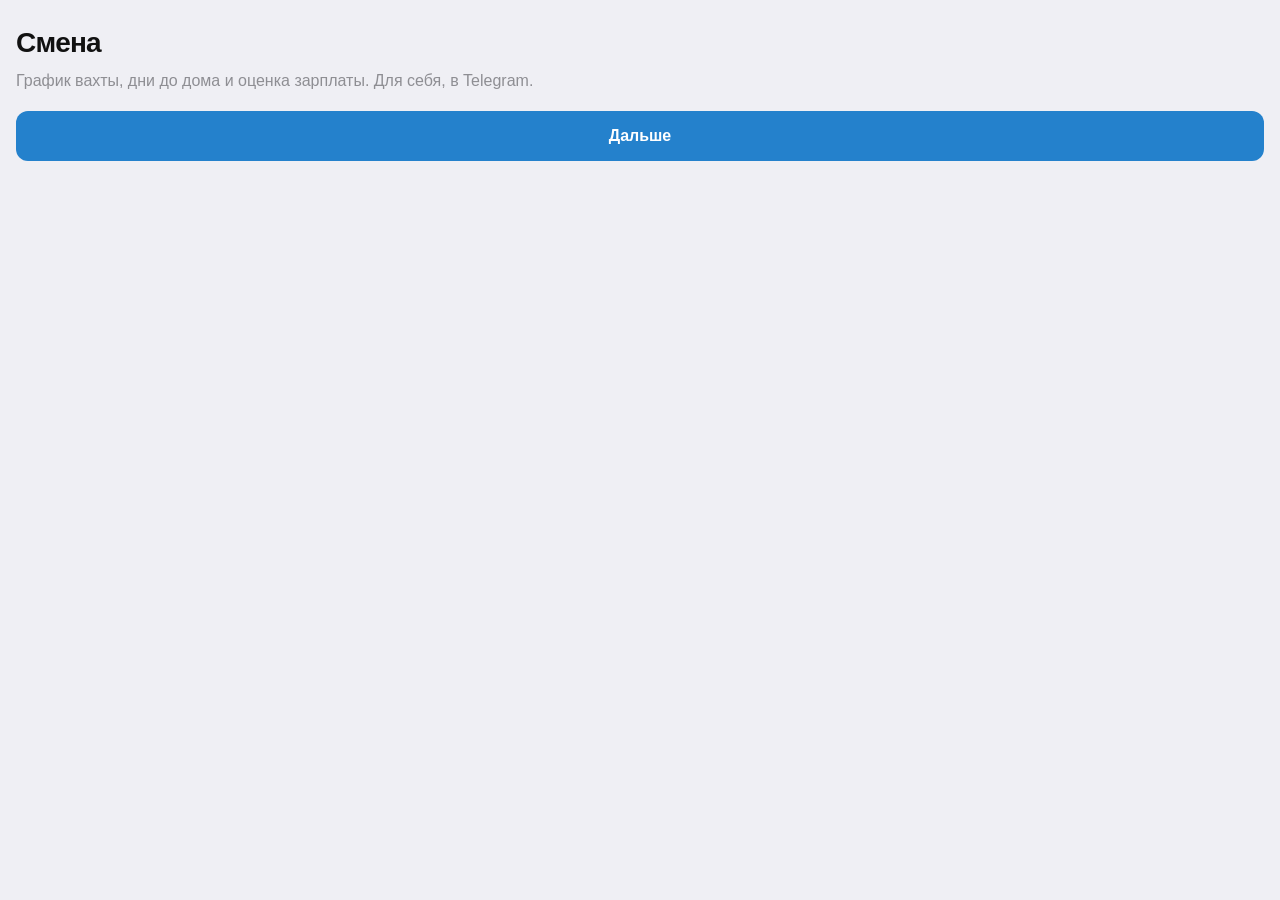
==== webapp/index.html @ 73e89de0 "Add Telegram Mini App for FIFO shift tracking. Static webapp with calendar, pay formula (ТК РФ), pac" ====
<!DOCTYPE html>
<html lang="ru">
<head>
  <meta charset="UTF-8" />
  <meta name="viewport" content="width=device-width, initial-scale=1, maximum-scale=1, user-scalable=no, viewport-fit=cover" />
  <title>Смена</title>
  <script src="https://telegram.org/js/telegram-web-app.js"></script>
  <link rel="stylesheet" href="app.css" />
</head>
<body>
  <div id="app"></div>
  <script src="pay.js"></script>
  <script src="app.js"></script>
</body>
</html>
---- webapp/app.css ----
:root {
  --bg: var(--tg-theme-bg-color, #fff);
  --text: var(--tg-theme-text-color, #111);
  --hint: var(--tg-theme-hint-color, #8e8e93);
  --link: var(--tg-theme-link-color, #2481cc);
  --btn: var(--tg-theme-button-color, #2481cc);
  --btn-text: var(--tg-theme-button-text-color, #fff);
  --sec: var(--tg-theme-secondary-bg-color, #efeff4);
  --header: var(--tg-theme-header-bg-color, var(--bg));
  --accent: var(--tg-theme-accent-text-color, var(--btn));
  --section: var(--tg-theme-section-bg-color, #fff);
  --sub: var(--tg-theme-subtitle-text-color, var(--hint));
  --danger: var(--tg-theme-destructive-text-color, #e53935);
  --sep: color-mix(in srgb, var(--hint) 22%, transparent);
  --travel: #c47b17;
  --rest: #7b61c4;
  --tab-h: 56px;
  --radius: 14px;
}

* { box-sizing: border-box; -webkit-tap-highlight-color: transparent; }
html, body { margin: 0; padding: 0; background: var(--sec); color: var(--text); font: 16px/1.35 -apple-system, BlinkMacSystemFont, "Segoe UI", Roboto, sans-serif; }
body { min-height: 100dvh; }
#app { min-height: 100dvh; padding-bottom: calc(var(--tab-h) + env(safe-area-inset-bottom, 0px)); }

.top {
  padding: calc(10px + var(--tg-content-safe-area-inset-top, env(safe-area-inset-top, 0px))) 16px 12px;
  background: var(--sec);
}
.top h1 { margin: 0; font-size: 28px; font-weight: 720; letter-spacing: -0.03em; }
.top .sub { color: var(--hint); font-size: 14px; margin-top: 4px; }

.wrap { padding: 0 16px 24px; }
.group {
  background: var(--section);
  border-radius: var(--radius);
  overflow: hidden;
  margin-bottom: 16px;
}
.row {
  display: flex;
  align-items: center;
  gap: 12px;
  padding: 12px 16px;
  min-height: 48px;
  border-bottom: 0.5px solid var(--sep);
}
.row:last-child { border-bottom: 0; }
.row.tap { cursor: pointer; }
.row .lbl { flex: 1; }
.row .lbl small { display: block; color: var(--hint); font-size: 13px; font-weight: 400; }
.row .val { color: var(--hint); font-size: 15px; }
.chev { color: var(--hint); font-size: 18px; line-height: 1; }
.head-row { padding: 12px 16px 6px; color: var(--hint); font-size: 13px; text-transform: uppercase; letter-spacing: 0.04em; }

.hero {
  background: var(--section);
  border-radius: var(--radius);
  padding: 20px 16px 16px;
  margin-bottom: 16px;
  text-align: center;
}
.hero .st { font-size: 13px; color: var(--hint); text-transform: uppercase; letter-spacing: 0.06em; }
.hero .big { font-size: 34px; font-weight: 720; letter-spacing: -0.04em; margin: 6px 0 4px; }
.hero .big em { font-style: normal; color: var(--accent); margin-right: 0.2em; }
.ring-wrap { width: 112px; height: 112px; margin: 12px auto 4px; position: relative; }
.ring-wrap svg { width: 112px; height: 112px; transform: rotate(-90deg); }
.ring-wrap .num {
  position: absolute; inset: 0; display: flex; align-items: center; justify-content: center;
  flex-direction: column; transform: none;
}
.ring-wrap .num b { font-size: 28px; font-weight: 720; }
.ring-wrap .num span { font-size: 11px; color: var(--hint); }

.money { font-variant-numeric: tabular-nums; }
.muted { color: var(--hint); }
.danger { color: var(--danger); }
.accent { color: var(--accent); }

.cal-nav { display: flex; align-items: center; justify-content: space-between; margin-bottom: 8px; }
.cal-nav b { font-size: 18px; }
.cal-nav button, .icon-btn {
  background: var(--section); color: var(--accent); border: 0; border-radius: 10px;
  padding: 8px 12px; font: inherit; font-weight: 600; cursor: pointer;
}
.week { display: grid; grid-template-columns: repeat(7, 1fr); gap: 2px; margin-bottom: 4px; }
.week span { text-align: center; font-size: 11px; color: var(--hint); padding: 4px 0; }
.grid { display: grid; grid-template-columns: repeat(7, 1fr); gap: 2px; }
.cell {
  aspect-ratio: 1; border-radius: 10px; display: flex; flex-direction: column;
  align-items: center; justify-content: center; font-size: 14px; font-weight: 600;
  background: transparent; border: 0; color: var(--text); cursor: pointer; padding: 0;
}
.cell.off { color: var(--hint); opacity: 0.45; }
.cell.today { outline: 1.5px solid var(--accent); }
.cell .dot { width: 6px; height: 6px; border-radius: 50%; margin-top: 2px; }
.cell.t-w { background: color-mix(in srgb, var(--accent) 16%, transparent); }
.cell.t-h { background: color-mix(in srgb, var(--hint) 12%, transparent); }
.cell.t-to, .cell.t-from { background: color-mix(in srgb, var(--travel) 22%, transparent); }
.cell.t-r { background: color-mix(in srgb, var(--rest) 20%, transparent); }
.cell.t-s { background: color-mix(in srgb, var(--danger) 16%, transparent); }
.cell.t-v { background: color-mix(in srgb, var(--link) 16%, transparent); }
.cell .dot.t-w { background: var(--accent); }
.cell .dot.t-h { background: var(--hint); }
.cell .dot.t-to, .cell .dot.t-from { background: var(--travel); }
.cell .dot.t-r { background: var(--rest); }
.cell .dot.t-s { background: var(--danger); }
.cell .dot.t-v { background: var(--link); }

.brush { display: flex; gap: 6px; overflow-x: auto; padding: 4px 0 12px; scrollbar-width: none; }
.brush::-webkit-scrollbar { display: none; }
.chip {
  flex: 0 0 auto; border: 0; background: var(--section); color: var(--text);
  border-radius: 20px; padding: 8px 12px; font: inherit; font-size: 13px; font-weight: 600;
  cursor: pointer;
}
.chip.on { background: var(--btn); color: var(--btn-text); }

.tabs {
  position: fixed; left: 0; right: 0; bottom: 0;
  height: calc(var(--tab-h) + env(safe-area-inset-bottom, 0px));
  padding-bottom: env(safe-area-inset-bottom, 0px);
  background: var(--header); border-top: 0.5px solid var(--sep);
  display: grid; grid-template-columns: repeat(4, 1fr); z-index: 5;
}
.tabs button {
  border: 0; background: transparent; color: var(--hint); font: inherit;
  font-size: 11px; font-weight: 600; cursor: pointer;
}
.tabs button.on { color: var(--accent); }

.sheet {
  position: fixed; inset: 0; background: rgba(0,0,0,.4); z-index: 20;
  display: flex; align-items: flex-end;
}
.sheet .box {
  background: var(--section); width: 100%; border-radius: 16px 16px 0 0;
  padding: 12px 16px calc(16px + env(safe-area-inset-bottom, 0px));
  max-height: 88dvh; overflow: auto;
}
.grab { width: 36px; height: 4px; background: var(--sep); border-radius: 4px; margin: 4px auto 12px; }
.sheet h2 { margin: 0 0 12px; font-size: 20px; }

input, select, textarea {
  width: 100%; border: 0; background: var(--sec); color: var(--text);
  border-radius: 10px; padding: 10px 12px; font: inherit;
}
textarea { min-height: 88px; resize: vertical; }
.field { margin-bottom: 12px; }
.field label { display: block; font-size: 13px; color: var(--hint); margin-bottom: 6px; }
.btn {
  display: block; width: 100%; border: 0; border-radius: 12px;
  padding: 14px; font: inherit; font-weight: 650; cursor: pointer;
  background: var(--btn); color: var(--btn-text); margin-top: 8px;
}
.btn.ghost { background: var(--sec); color: var(--text); }
.btn.danger { background: color-mix(in srgb, var(--danger) 14%, transparent); color: var(--danger); }
.pair { display: grid; grid-template-columns: 1fr 1fr; gap: 8px; }

.statline { display: flex; justify-content: space-between; padding: 6px 0; font-size: 15px; }
.statline span:last-child { font-variant-numeric: tabular-nums; font-weight: 600; }

.wiz { padding: 24px 16px 40px; }
.wiz h1 { font-size: 28px; margin: 0 0 8px; letter-spacing: -0.03em; }
.wiz p { color: var(--hint); margin: 0 0 20px; }
.preset { display: grid; grid-template-columns: 1fr 1fr; gap: 8px; margin-bottom: 16px; }
.preset button, .choice {
  background: var(--section); border: 0; border-radius: 14px; padding: 16px;
  font: inherit; font-weight: 650; color: var(--text); cursor: pointer; text-align: left;
}
.preset button.on, .choice.on { outline: 2px solid var(--accent); }

.page { min-height: 100dvh; background: var(--sec); }
.toast {
  position: fixed; left: 16px; right: 16px; bottom: calc(var(--tab-h) + 24px + env(safe-area-inset-bottom, 0px));
  background: #1c1c1e; color: #fff; text-align: center; padding: 12px; border-radius: 12px;
  z-index: 30; font-size: 14px;
}

.legend { display: flex; flex-wrap: wrap; gap: 10px 14px; font-size: 12px; color: var(--hint); margin: 8px 0 0; }
.legend i { display: inline-block; width: 8px; height: 8px; border-radius: 50%; margin-right: 6px; vertical-align: 1px; }

.check { width: 22px; height: 22px; border-radius: 6px; border: 1.5px solid var(--hint); flex: 0 0 22px; }
.check.on { background: var(--btn); border-color: var(--btn); }
.done .lbl { color: var(--hint); text-decoration: line-through; }

.warn { background: color-mix(in srgb, var(--danger) 10%, var(--section)); }
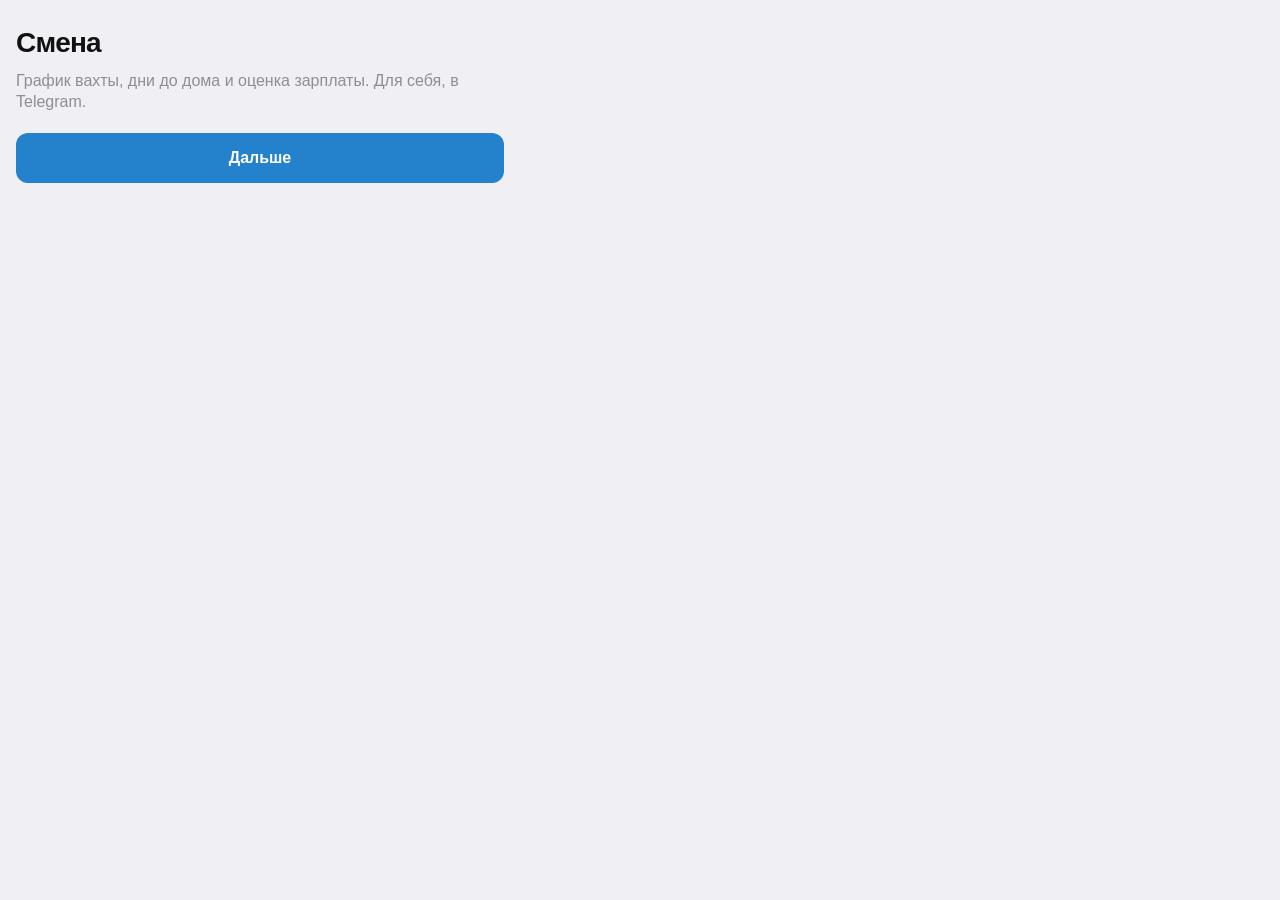
==== commit 85940227: "Fix Mini App pay, storage and calendar. Night wrap for 24h shifts, CloudStorage race, home wizard fi" ====
--- a/webapp/index.html
+++ b/webapp/index.html
@@ -3,13 +3,14 @@
 <head>
   <meta charset="UTF-8" />
   <meta name="viewport" content="width=device-width, initial-scale=1, maximum-scale=1, user-scalable=no, viewport-fit=cover" />
+  <meta name="color-scheme" content="light dark" />
   <title>Смена</title>
   <script src="https://telegram.org/js/telegram-web-app.js"></script>
-  <link rel="stylesheet" href="app.css" />
+  <link rel="stylesheet" href="app.css?v=2" />
 </head>
 <body>
   <div id="app"></div>
-  <script src="pay.js"></script>
-  <script src="app.js"></script>
+  <script src="pay.js?v=2"></script>
+  <script src="app.js?v=2"></script>
 </body>
 </html>
--- a/webapp/app.css
+++ b/webapp/app.css
@@ -21,16 +21,18 @@
 * { box-sizing: border-box; -webkit-tap-highlight-color: transparent; }
 html, body { margin: 0; padding: 0; background: var(--sec); color: var(--text); font: 16px/1.35 -apple-system, BlinkMacSystemFont, "Segoe UI", Roboto, sans-serif; }
 body { min-height: 100dvh; }
-#app { min-height: 100dvh; padding-bottom: calc(var(--tab-h) + env(safe-area-inset-bottom, 0px)); }
+#app { min-height: 100dvh; padding-bottom: env(safe-area-inset-bottom, 0px); }
+body.has-tabs #app { padding-bottom: calc(var(--tab-h) + env(safe-area-inset-bottom, 0px)); }
 
 .top {
   padding: calc(10px + var(--tg-content-safe-area-inset-top, env(safe-area-inset-top, 0px))) 16px 12px;
   background: var(--sec);
+  max-width: 520px;
 }
 .top h1 { margin: 0; font-size: 28px; font-weight: 720; letter-spacing: -0.03em; }
 .top .sub { color: var(--hint); font-size: 14px; margin-top: 4px; }
 
-.wrap { padding: 0 16px 24px; }
+.wrap { padding: 0 16px 24px; max-width: 520px; }
 .group {
   background: var(--section);
   border-radius: var(--radius);
@@ -77,8 +79,8 @@
 .danger { color: var(--danger); }
 .accent { color: var(--accent); }
 
-.cal-nav { display: flex; align-items: center; justify-content: space-between; margin-bottom: 8px; }
-.cal-nav b { font-size: 18px; }
+.cal-nav { display: grid; grid-template-columns: 44px 1fr 44px; align-items: center; margin-bottom: 8px; }
+.cal-nav b { font-size: 18px; text-align: center; }
 .cal-nav button, .icon-btn {
   background: var(--section); color: var(--accent); border: 0; border-radius: 10px;
   padding: 8px 12px; font: inherit; font-weight: 600; cursor: pointer;
@@ -86,6 +88,7 @@
 .week { display: grid; grid-template-columns: repeat(7, 1fr); gap: 2px; margin-bottom: 4px; }
 .week span { text-align: center; font-size: 11px; color: var(--hint); padding: 4px 0; }
 .grid { display: grid; grid-template-columns: repeat(7, 1fr); gap: 2px; }
+.grid.paint-on { touch-action: none; }
 .cell {
   aspect-ratio: 1; border-radius: 10px; display: flex; flex-direction: column;
   align-items: center; justify-content: center; font-size: 14px; font-weight: 600;
@@ -160,7 +163,7 @@
 .statline { display: flex; justify-content: space-between; padding: 6px 0; font-size: 15px; }
 .statline span:last-child { font-variant-numeric: tabular-nums; font-weight: 600; }
 
-.wiz { padding: 24px 16px 40px; }
+.wiz { padding: 24px 16px 40px; max-width: 520px; }
 .wiz h1 { font-size: 28px; margin: 0 0 8px; letter-spacing: -0.03em; }
 .wiz p { color: var(--hint); margin: 0 0 20px; }
 .preset { display: grid; grid-template-columns: 1fr 1fr; gap: 8px; margin-bottom: 16px; }
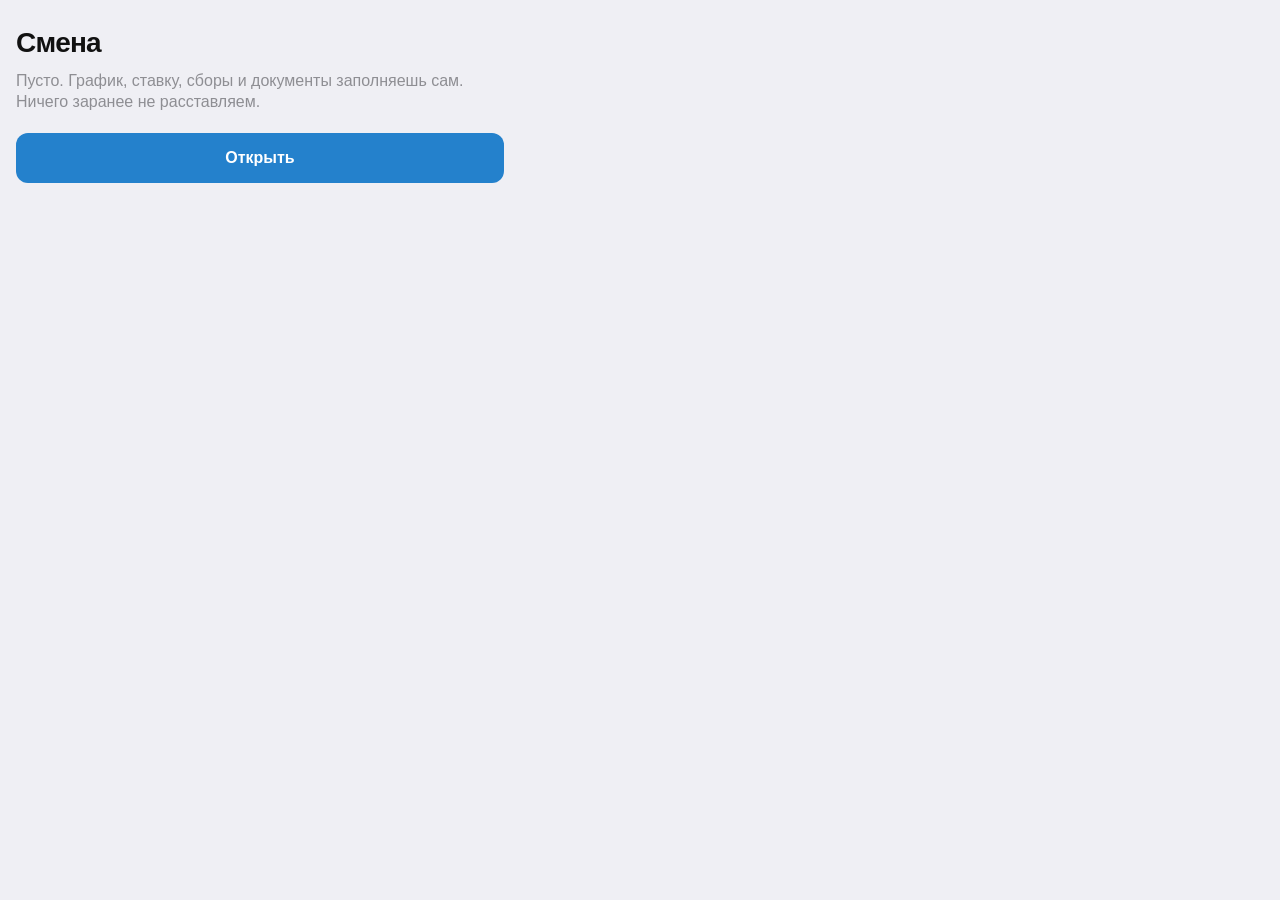
==== commit f055431f: "Start Mini App empty without leftover demo data. Old CloudStorage keys are dropped; calendar, pack l" ====
--- a/webapp/index.html
+++ b/webapp/index.html
@@ -6,11 +6,11 @@
   <meta name="color-scheme" content="light dark" />
   <title>Смена</title>
   <script src="https://telegram.org/js/telegram-web-app.js"></script>
-  <link rel="stylesheet" href="app.css?v=2" />
+  <link rel="stylesheet" href="app.css?v=4" />
 </head>
 <body>
   <div id="app"></div>
-  <script src="pay.js?v=2"></script>
-  <script src="app.js?v=2"></script>
+  <script src="pay.js?v=4"></script>
+  <script src="app.js?v=4"></script>
 </body>
 </html>
